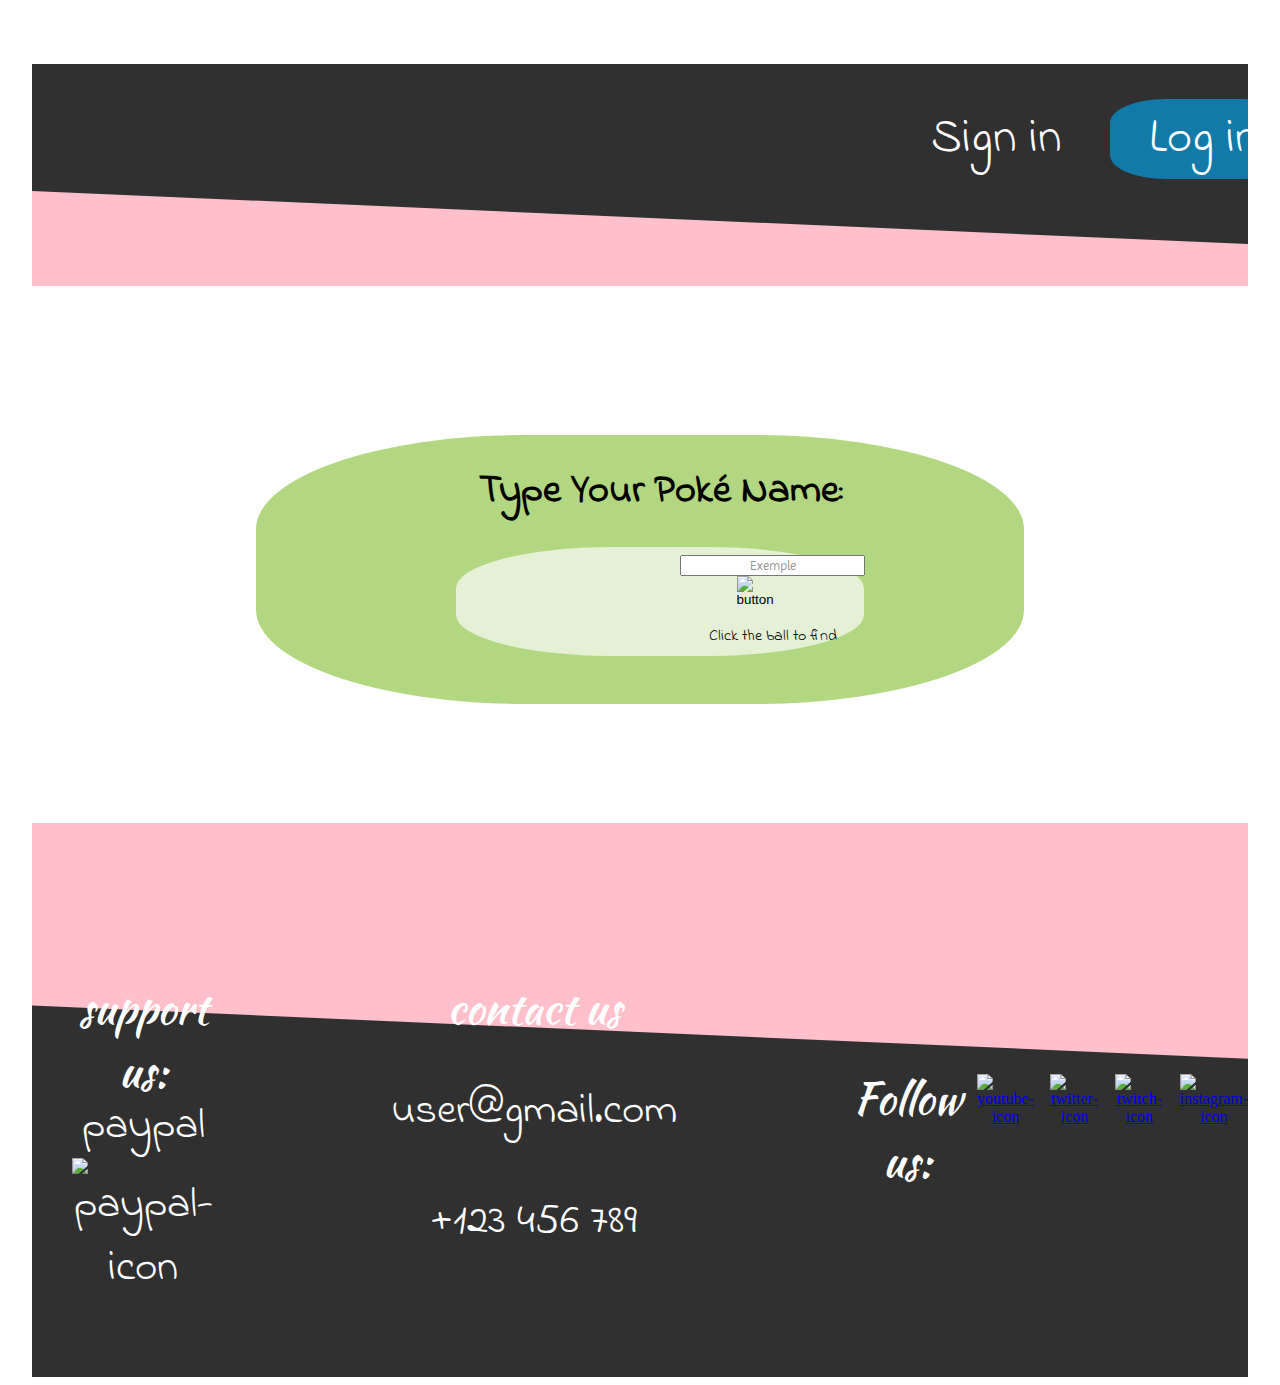
==== html-pages/index.html @ 123fadf7 "brought the names of pokemons from pokeapi" ====
<!DOCTYPE html>
<html lang="en">
<head>
    <meta charset="UTF-8">
    <link rel="stylesheet" href="../css/style.css">
    <meta name="viewport" content="width=device-width, initial-scale=1.0">
    <title>Pokémon</title>
</head>
<body>
    <div class="navbar">
        <div class="container">
            <nav>
                <ul>
                    <li><a href="#" class="sign-in">Sign in</a></li>
                    <li><a href="#" class="log-in">Log in </a></li>
                </ul>
            </nav>
        </div>
    </div>
    <section class="hero">
        <div class="container">
            <div class="poke-name">
                <ul>
                    <li>
                        <h1>Type your poké name:</h1>
                    </li>
                    <li>
                        <div class="give-name">
                            <form  class="form">
                                <input name="poke-name" type="text" placeholder="Exemple" id="nameInput" list="pokemon">
                                <datalist id="pokemon">

                                </datalist>

                                <button class="poke-button">
                                    <img src="../photos/poké-ball.svg" alt="button">
                                </button> 
                        
                                <p>Click the ball to find</p>
                            </form>  
                    </div>
                    </li>
    
                </ul>   
            </div>
        </div>
    </section>
    <section class="contact">
        <div class="container">
            <ul>
                <li class="support-us">
                    <h2>support us:</h2>
                    <p>paypal</p>
                    <a href="#"><img src="../photos/Paypal.svg" alt="paypal-icon"></a>
                </li>
                <li class="contact-us">
                    <h2>contact us</h2>
                    <p>user@gmail.com</p>
                    <a href="#">+123 456 789</a>
                </li>
                <li class="follow-us">
                    <h2>Follow us:</h2>
                    <a href="#" >
                        <img src="../photos/youtube.svg" alt="youtube-icon">
                    </a>
                    <a href="#">
                        <img src="../photos/twitter.svg" alt="twitter-icon">
                    </a>
                    <a href="#">
                        <img src="../photos/twitch.svg" alt="twitch-icon">
                    </a>
                    <a href="#">
                        <img src="../photos/instagram.svg" alt="instagram-icon">
                    </a>
                </li>
            </ul>
        </div>
    </section>
    <script>
        const formEL =document.querySelector('.form');
        formEL.addEventListener('click', event => {
            event.preventDefault();
            const formData= new  FormData(formEL);
             console.log(formData.get('poke-name'));
    
      });
        fetch('https://pokeapi.co/api/v2/pokemon?limit=100000&offset=0')
  .then(res => {
    return res.json();
  })
  .then(data => {
    data.results.forEach(poke => {
      const markup = `<option value="${poke.name}">`;
      document.querySelector('datalist').insertAdjacentHTML('beforeend', markup);
    });
  })
  .catch(error => {
    console.log(error);
  });
  

    </script>
    
</body>
</html>
---- css/style.css ----
@import url("https://fonts.googleapis.com/css2?family=Imprima&family=Indie+Flower&family=Kaushan+Script&display=swap");
body {
  width: 95%;
  margin-left: 2em;
  margin-top: 4em;
}

.pointer-class {
  cursor: pointer;
}

.navbar .container {
  background: rgba(0, 0, 0, 0.8117647059);
  padding-top: 1.5em;
  padding-bottom: 6em;
  overflow: hidden;
  position: relative;
}
.navbar .container::before {
  content: "";
  position: absolute;
  top: 12em;
  background: pink;
  width: 250%;
  left: -2em;
  z-index: 10em;
  height: 100%;
  transform: rotate(2.5deg);
}
.navbar .container ul {
  display: flex;
}
.navbar .container ul li {
  list-style: none;
  position: relative;
  left: 69%;
}
.navbar .container ul li a {
  margin-left: 1em;
  text-decoration: none;
  font-family: "Indie Flower";
  font-size: 48px;
}
.navbar .container ul li .sign-in {
  color: #FFFFFF;
}
.navbar .container ul li .log-in {
  color: #FFFFFF;
  background: #117AA9;
  border-radius: 30%;
  padding-left: 0.8em;
  padding-right: 0.8em;
  padding-top: 0.1em;
  padding-bottom: 0.1em;
}

.hero {
  text-align: center;
}
.hero .container {
  position: relative;
  background-image: url(../photos/Rectangle\ 3.png);
  background-size: 156.1%;
  background-position: 5em auto;
  background-repeat: no-repeat;
  margin-top: -7.5%;
  z-index: 50;
  text-align: center;
  padding: 14em;
}
.hero .container li {
  list-style: none;
}
.hero .container .poke-name {
  background: rgba(137, 194, 63, 0.6588235294);
  border-radius: 35%;
  margin-left: 0em;
  margin-right: 0em;
}
.hero .container .poke-name ul {
  display: grid;
}
.hero .container .poke-name .give-name {
  display: grid;
  grid-template-columns: min-content;
  background: rgba(255, 255, 255, 0.66);
  border-radius: 38%;
  margin-left: 10em;
  margin-bottom: 3em;
  margin-right: 10em;
}
.hero .container .poke-name .give-name form {
  position: relative;
  left: 14em;
  top: 0.5em;
}
.hero .container .poke-name .give-name input {
  text-align: center;
}
.hero .container .poke-name .give-name input::-moz-placeholder {
  font-family: "Imprima";
  color: rgba(0, 0, 0, 0.4588235294);
  text-align: center;
}
.hero .container .poke-name .give-name input::placeholder {
  font-family: "Imprima";
  color: rgba(0, 0, 0, 0.4588235294);
  text-align: center;
}
.hero .container .poke-name .give-name button {
  width: 10%;
  padding: 0;
  background: none;
  border: none;
  margin-left: -4em;
  cursor: pointer;
}
.hero .container .poke-name h1 {
  color: #000;
  font-family: "Indie Flower";
  font-size: 40px;
  font-weight: 700;
  text-transform: capitalize;
}
.hero .container .poke-name p {
  font-family: "Indie flower";
  font-size: 16px;
  font-weight: 500;
}

.contact .container {
  margin-top: -10%;
  background: rgba(0, 0, 0, 0.8117647059);
  overflow: hidden;
  position: relative;
  z-index: 4;
  padding-bottom: 2.1em;
}
.contact .container::before {
  content: "";
  position: absolute;
  top: -20em;
  background: pink;
  width: 200%;
  left: -2em;
  z-index: -1;
  height: 100%;
  transform: rotate(2.5deg);
}
.contact .container ul {
  text-align: center;
  display: flex;
  position: relative;
  top: 3em;
}
.contact .container ul li:not(.follow-us) {
  display: grid;
  position: relative;
  top: -2em;
}
.contact .container ul li:not(.follow-us) h2 {
  position: relative;
  top: 2em;
}
.contact .container ul li:not(.follow-us) p, .contact .container ul li:not(.follow-us) a {
  font-family: "Indie flower";
  color: #FFFFFF;
  font-size: 43px;
}
.contact .container ul li:not(.follow-us) a {
  z-index: 50;
  text-decoration: none;
  position: relative;
  top: -1em;
  cursor: pointer;
}
.contact .container ul .follow-us {
  display: flex;
  position: relative;
  top: 9em;
}
.contact .container ul .follow-us a {
  margin-left: 1em;
  margin-top: 2.7em;
  position: relative;
}
.contact .container ul li:not(.support-us) {
  margin-left: 11em;
}
.contact .container ul h2 {
  font-family: "Kaushan Script";
  color: #FFFFFF;
  font-weight: 400;
  font-size: 43px;
}/*# sourceMappingURL=style.css.map */
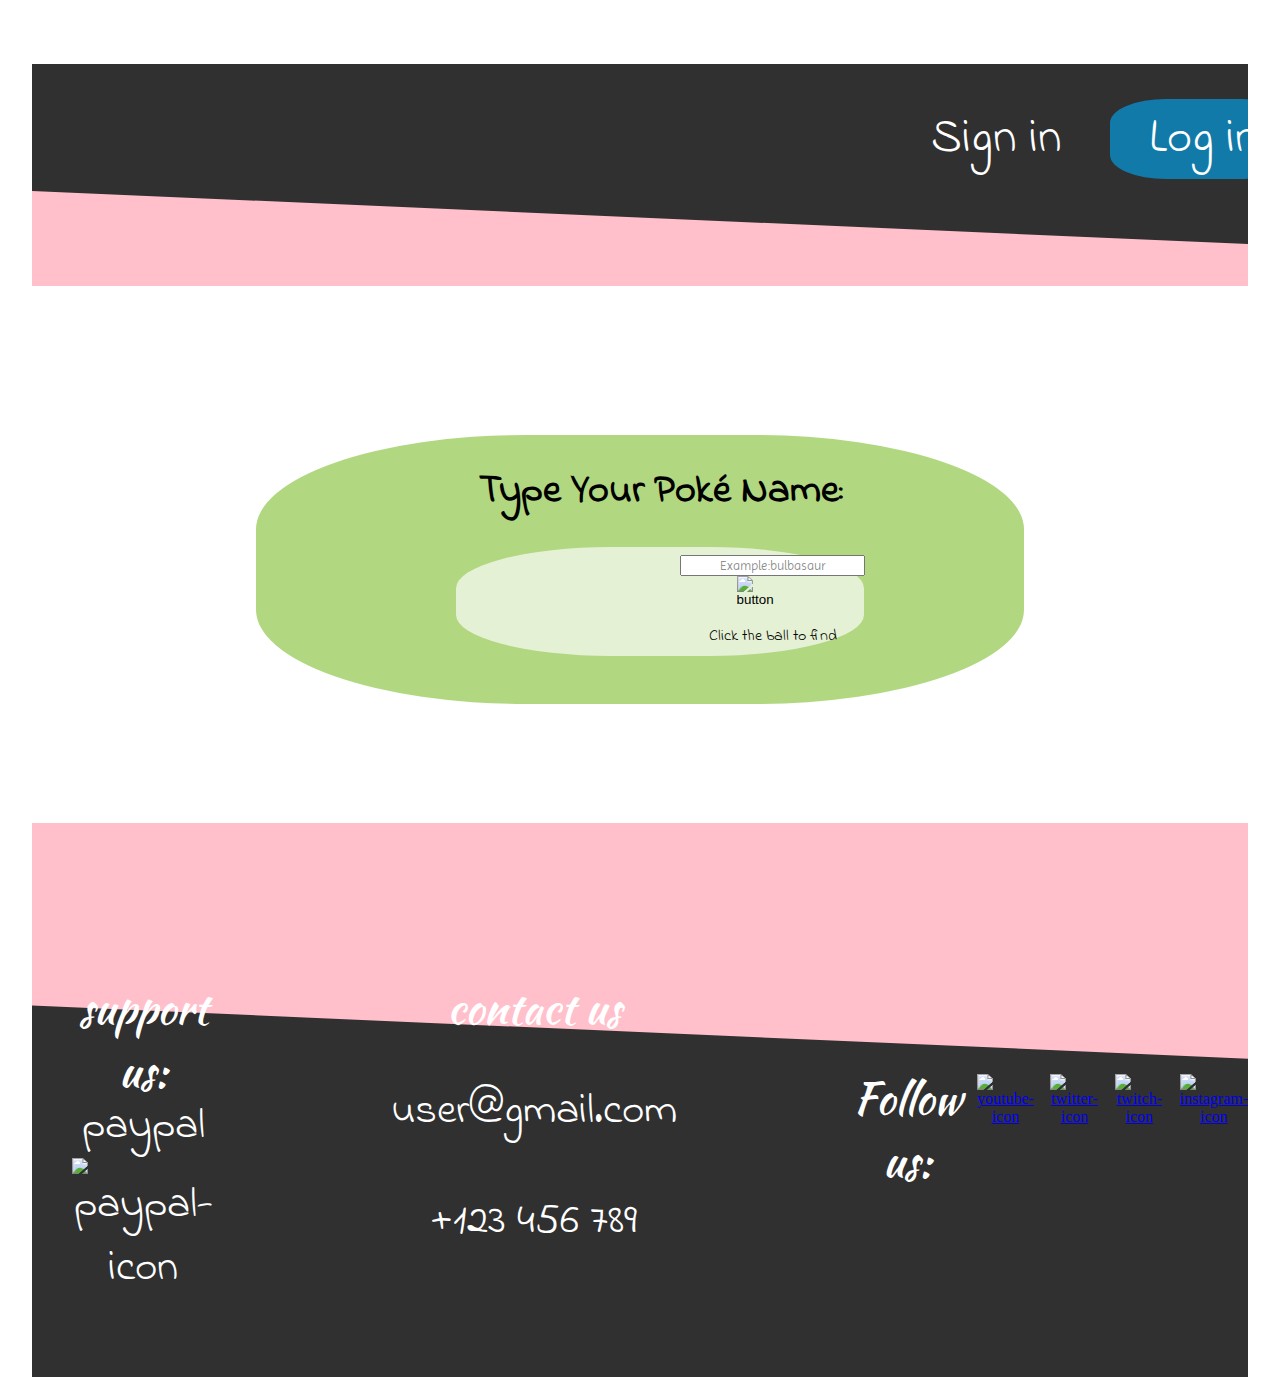
==== commit c2f607df: "page 2 's api completed" ====
--- a/html-pages/index.html
+++ b/html-pages/index.html
@@ -27,7 +27,7 @@
                     <li>
                         <div class="give-name">
                             <form  class="form">
-                                <input name="poke-name" type="text" placeholder="Exemple" id="nameInput" list="pokemon">
+                                <input name="poke-name" type="text" placeholder="Example:bulbasaur" id="nameInput" list="pokemon">
                                 <datalist id="pokemon">
 
                                 </datalist>
@@ -78,12 +78,7 @@
     </section>
     <script>
         const formEL =document.querySelector('.form');
-        formEL.addEventListener('click', event => {
-            event.preventDefault();
-            const formData= new  FormData(formEL);
-             console.log(formData.get('poke-name'));
-    
-      });
+   
         fetch('https://pokeapi.co/api/v2/pokemon?limit=100000&offset=0')
   .then(res => {
     return res.json();
@@ -92,12 +87,26 @@
     data.results.forEach(poke => {
       const markup = `<option value="${poke.name}">`;
       document.querySelector('datalist').insertAdjacentHTML('beforeend', markup);
+
+    });
+   
+    formEL.addEventListener('submit', event => {
+        event.preventDefault();
+        
+        const formData= new  FormData(formEL);
+        const collectData= formData.get('poke-name');
+        const dataToSend = data.results.find(pokemon => pokemon.name === collectData);
+        console.log(dataToSend.url);
+        const destinationURL = `./view-pokemon.html?data=${encodeURIComponent(dataToSend.url)}`;
+         window.location.href = destinationURL;
+       
     });
   })
+  
   .catch(error => {
     console.log(error);
   });
-  
+ 
 
     </script>
     
